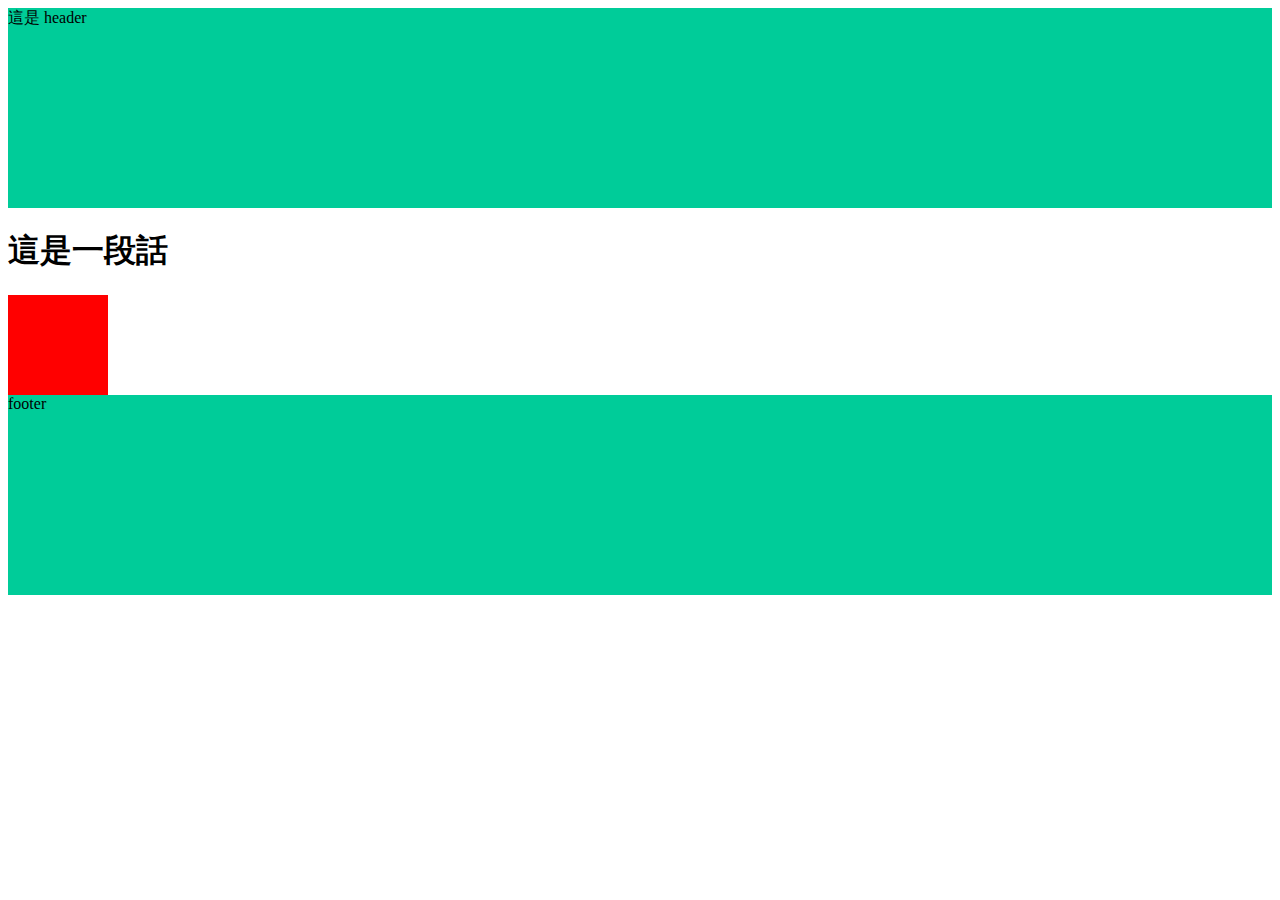
==== index.html @ b77ef29b "Update 2022-07-09T13:34:38.799Z" ====
<!DOCTYPE html>
<html lang="en">

<head>
  <meta charset="UTF-8">
  <meta name="viewport" content="width=device-width, initial-scale=1.0">
  <meta http-equiv="X-UA-Compatible" content="ie=edge">
  <title>首頁</title>
  <link rel="stylesheet" href="./assets/style/all.css">
</head>

<body>
  <header class="header">
    這是 header
  </header>

  
<h1>
  這是一段話
</h1>

<div class="box"></div>

  <footer class="footer">
    footer
  </footer>
  <script src="./assets/js/vendors.js"></script>
  <script src="./assets/js/all.js"></script>
</body>

</html>
---- assets/style/all.css ----
.header {
  height: 200px;
  background-color: #00cc99; }

.footer {
  height: 200px;
  background-color: #00cc99; }

.box {
  width: 100px;
  height: 100px;
  background-color: red;
  display: -webkit-box;
  display: -ms-flexbox;
  display: flex;
  -webkit-transition: all 0.5s;
  -o-transition: all 0.5s;
  transition: all 0.5s; }
  .box:hover {
    width: 200px;
    background-color: #00cc99; }

/*# sourceMappingURL=all.css.map */
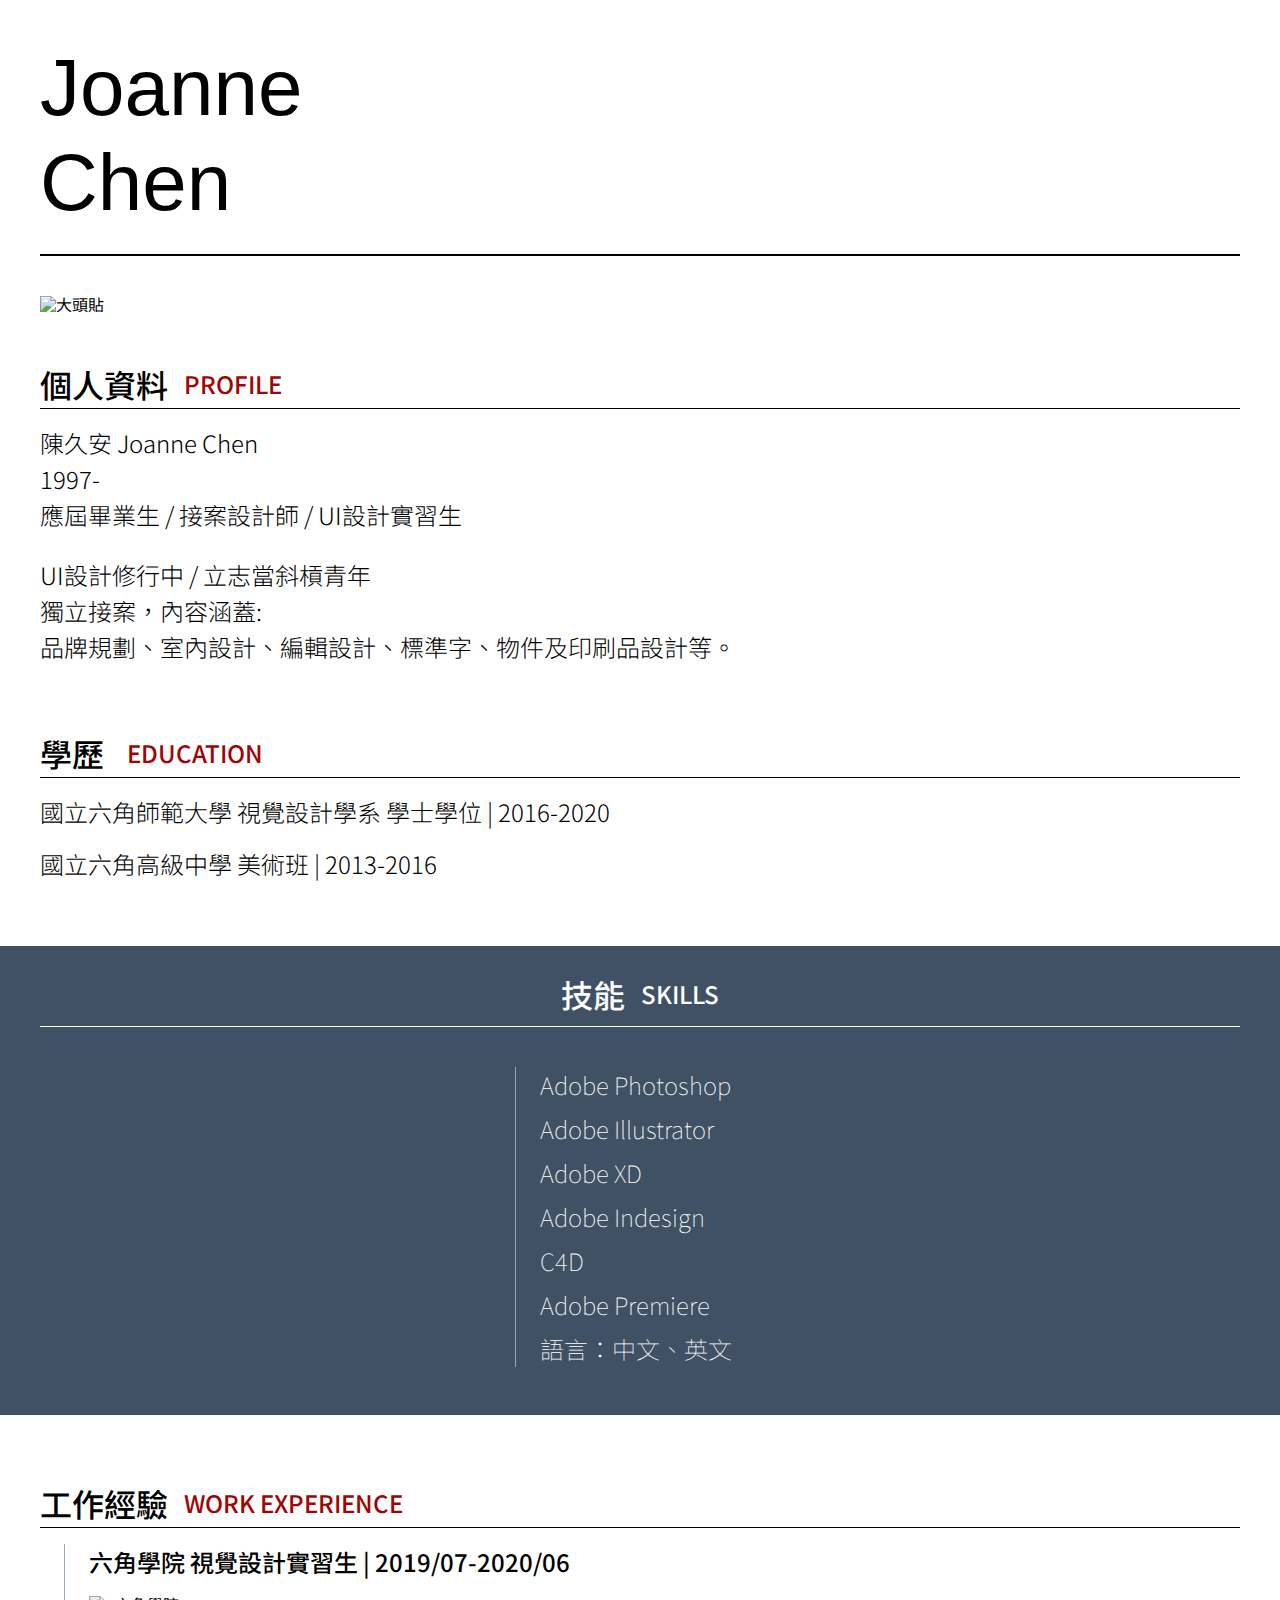
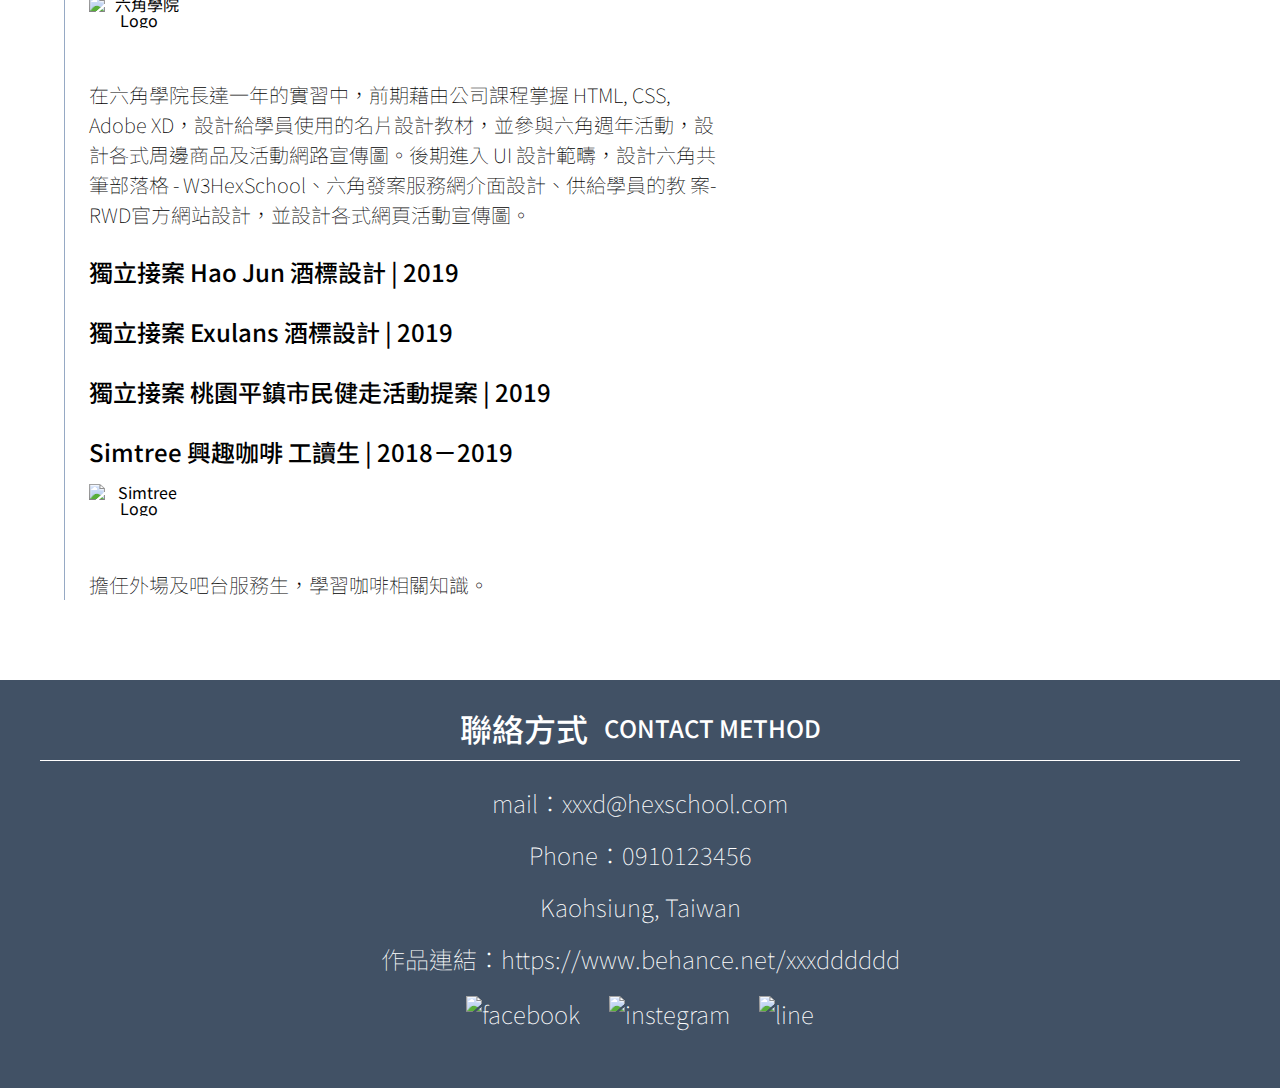
==== commit 90d5ba5a: "Update 2022-07-09T13:50:57.588Z" ====
--- a/index.html
+++ b/index.html
@@ -6,24 +6,145 @@
   <meta name="viewport" content="width=device-width, initial-scale=1.0">
   <meta http-equiv="X-UA-Compatible" content="ie=edge">
   <title>首頁</title>
+  <link rel="stylesheet" href="./assets/style/reset.css">
+    <link rel="preconnect" href="https://fonts.googleapis.com">
+    <link rel="preconnect" href="https://fonts.gstatic.com" crossorigin>
+    <link href="https://fonts.googleapis.com/css2?family=Noto+Sans+TC:wght@100;300;400;500;700;900&display=swap" rel="stylesheet">
   <link rel="stylesheet" href="./assets/style/all.css">
 </head>
 
 <body>
-  <header class="header">
-    這是 header
-  </header>
 
   
-<h1>
-  這是一段話
-</h1>
+<!-- .container>(.name>h1{Joanne}>br+{Chen})+.image>img[src="https://github.com/hexschool/2022-web-layout-training/blob/main/week1/photo.png?raw=true"] -->
 
-<div class="box"></div>
+<div class="container">
+  <div class="name">
+      <h1>Joanne<br>Chen</h1>
+  </div>
+  <div class="image">
+      <img src="https://github.com/hexschool/2022-web-layout-training/blob/main/week1/photo.png?raw=true" alt="大頭貼">
+  </div>
+</div>
 
-  <footer class="footer">
-    footer
-  </footer>
+
+<!-- .container.profile>(.title>h2{個人資料}>span{profile})+ul>(li{陳久安 Joanne Chen}>br+{1997-}>br+{應屆畢業生 / 接案設計師 / UI設計實習生})+(li{UI設計修行中 / 立志當斜槓青年}>br+{獨立接案，內容涵蓋:}>br+{品牌規劃、室內設計、編輯設計、標準字、物件及印刷品設計等。}) -->
+
+<div class="container profile">
+  <div class="title">
+      <h2>個人資料<span>profile</span></h2>
+  </div>
+  <ul>
+      <li>   
+          陳久安 Joanne Chen<br>
+          1997-<br>
+          應屆畢業生 / 接案設計師 / UI設計實習生
+      </li>
+      <li>
+          UI設計修行中 / 立志當斜槓青年<br>
+          獨立接案，內容涵蓋:<br>
+          品牌規劃、室內設計、編輯設計、標準字、物件及印刷品設計等。
+      </li>
+  </ul>
+</div>
+
+<!-- .container.edu>(.title>h2{學歷}>span{education})+ul>li{國立六角師範大學 視覺設計學系 學士學位 | 2016-2020}+li{國立六角高級中學 美術班 | 2013-2016} -->
+
+<div class="container edu">
+  <div class="title">
+      <h2>學歷
+          <span>education</span>
+      </h2>
+  </div>
+  <ul>
+      <li>國立六角師範大學 視覺設計學系 學士學位 | 2016-2020</li>
+      <li>國立六角高級中學 美術班 | 2013-2016</li>
+  </ul>
+</div>
+
+
+
+<!-- .skill>.container>(.title>h2{技能}>span{skills})+ul>li{Adobe Photoshop}+li{Adobe Illustrator}+li{Adobe XD}+li{Adobe Indesign}+li{C4D}+li{Adobe Premiere}+li{語言：中文、英文} -->
+
+<div class="skill">
+  <div class="container">
+      <div class="title">
+          <h2>技能<span>skills</span></h2>
+      </div>
+      <ul>
+          <li>Adobe Photoshop</li>
+          <li>Adobe Illustrator</li>
+          <li>Adobe XD</li>
+          <li>Adobe Indesign</li>
+          <li>C4D</li>
+          <li>Adobe Premiere</li>
+          <li>語言：中文、英文</li>
+      </ul>
+  </div>
+</div>
+
+
+
+<!-- .container.exp>(.title>h2{工作經驗}>span{work experience})+ul>(li>h3{六角學院 視覺設計實習生 | 2019/07-2020/06}+(.school>img[src="" alt="六角學院 Logo"])+p{...})+(li>h3{獨立接案 Hao Jun 酒標設計 | 2019})+(li>h3{獨立接案 Exulans 酒標設計 | 2019})+(li>h3{獨立接案 桃園平鎮市民健走活動提案 | 2019})+(li>h3{Simtree 興趣咖啡 工讀生 | 2018－2019}+(.tree>img[src="" alt="Simtree Logo"])+p{...}) -->
+
+
+<div class="container exp">
+  <div class="title">
+      <h2>工作經驗<span>work experience</span></h2>
+  </div>
+  <ul>
+      <li>
+          <h3>六角學院 視覺設計實習生 | 2019/07-2020/06</h3>
+          <div class="school">
+              <img src="https://raw.githubusercontent.com/hexschool/webLayoutTraining1st/f70f00178a7f0baa31e9c01634303d8562cfe93a/week1/Group%201.svg" alt="六角學院 Logo">
+          </div>
+          <p>在六角學院長達一年的實習中，前期藉由公司課程掌握 HTML, CSS, Adobe XD，設計給學員使用的名片設計教材，並參與六角週年活動，設計各式周邊商品及活動網路宣傳圖。後期進入 UI 設計範疇，設計六角共筆部落格 - W3HexSchool、六角發案服務網介面設計、供給學員的教 案- RWD官方網站設計，並設計各式網頁活動宣傳圖。</p>
+      </li>
+      <li>
+          <h3>獨立接案 Hao Jun 酒標設計 | 2019</h3>
+      </li>
+      <li>
+          <h3>獨立接案 Exulans 酒標設計 | 2019</h3>
+      </li>
+      <li>
+          <h3>獨立接案 桃園平鎮市民健走活動提案 | 2019</h3>
+      </li>
+      <li>
+          <h3>Simtree 興趣咖啡 工讀生 | 2018－2019</h3>
+          <div class="tree">
+              <img src="https://github.com/hexschool/webLayoutTraining1st/blob/master/week1/simtree.png?raw=true" alt="Simtree Logo">
+          </div>
+          <p>擔任外場及吧台服務生，學習咖啡相關知識。</p>
+      </li>
+  </ul>
+</div>
+
+  <!-- .foot>.container>(.title>h2{聯絡方式}>span{contact method})+ul>(li>a[href="mailto:xxxd@hexschool.com"]{mail：xxxd@hexschool.com})+(li>a[href="tel:+886-910123456"]{Phone：0910123456})+li{Kaohsiung, Taiwan}+(li{作品連結：}>a[href="#"]{https://www.behance.net/xxxdddddd})+li>(a[href="#"]>img)*3 -->
+
+  <div class="foot">
+    <div class="container">
+        <div class="title">
+            <h2>聯絡方式<span>contact method</span></h2>
+        </div>
+        <ul>
+            <li>
+                <a href="mailto:xxxd@hexschool.com">mail：xxxd@hexschool.com</a>
+            </li>
+            <li>
+                <a href="tel:+886-910123456">Phone：0910123456</a>
+            </li>
+            <li>Kaohsiung, Taiwan</li>
+            <li>
+                作品連結：<a href="#">https://www.behance.net/xxxdddddd</a>
+            </li>
+            <li>
+                <a href="#"><img src="https://raw.githubusercontent.com/hexschool/webLayoutTraining1st/f70f00178a7f0baa31e9c01634303d8562cfe93a/week1/facebook.svg" alt="facebook"></a>
+                <a href="#"><img src="https://raw.githubusercontent.com/hexschool/webLayoutTraining1st/f70f00178a7f0baa31e9c01634303d8562cfe93a/week1/instagram-alt.svg" alt="instegram"></a>
+                <a href="#"><img src="https://raw.githubusercontent.com/hexschool/webLayoutTraining1st/f70f00178a7f0baa31e9c01634303d8562cfe93a/week1/line.svg" alt="line"></a>
+            </li>
+        </ul>
+    </div>
+</div>
   <script src="./assets/js/vendors.js"></script>
   <script src="./assets/js/all.js"></script>
 </body>
--- a/assets/style/all.css
+++ b/assets/style/all.css
@@ -1,23 +1,145 @@
-.header {
-  height: 200px;
-  background-color: #00cc99; }
+body {
+  font-family: 'Noto Sans TC', sans-serif; }
 
-.footer {
-  height: 200px;
-  background-color: #00cc99; }
+h1 {
+  font-size: 80px;
+  line-height: 95px;
+  font-family: 'Segoe UI', Tahoma, Geneva, Verdana, sans-serif;
+  font-weight: 500; }
 
-.box {
-  width: 100px;
-  height: 100px;
-  background-color: red;
-  display: -webkit-box;
-  display: -ms-flexbox;
-  display: flex;
-  -webkit-transition: all 0.5s;
-  -o-transition: all 0.5s;
-  transition: all 0.5s; }
-  .box:hover {
-    width: 200px;
-    background-color: #00cc99; }
+.container {
+  width: 1200px;
+  margin: 0 auto; }
+
+.name {
+  border-bottom: 2px solid #000;
+  padding-top: 40px;
+  padding-bottom: 24px;
+  margin-bottom: 40px; }
+
+.image {
+  margin-bottom: 48px; }
+
+.title {
+  border-bottom: 1px solid #000;
+  margin-bottom: 16px; }
+  .title h2 {
+    font-size: 32px;
+    line-height: 48px;
+    font-weight: 500; }
+    .title h2 span {
+      margin-left: 16px;
+      text-transform: uppercase;
+      color: #A00404;
+      font-size: 24px;
+      line-height: 36px;
+      vertical-align: 12%; }
+
+.profile {
+  margin-bottom: 64px; }
+  .profile ul li {
+    margin-bottom: 24px;
+    font-size: 24px;
+    line-height: 36px;
+    font-weight: 300; }
+
+.edu {
+  margin-bottom: 64px; }
+  .edu ul li {
+    font-size: 24px;
+    line-height: 36px;
+    font-weight: 300;
+    margin-bottom: 16px; }
+
+.skill {
+  background: #415165;
+  padding-bottom: 40px;
+  margin-bottom: 64px; }
+  .skill .title {
+    border-color: #fff;
+    text-align: center;
+    padding-top: 24px;
+    padding-bottom: 8px;
+    margin-bottom: 40px; }
+    .skill .title h2 {
+      color: #fff; }
+      .skill .title h2 span {
+        color: #fff; }
+  .skill ul {
+    width: 225px;
+    margin: 0 auto;
+    border-left: 1px solid #96A9C4;
+    padding-left: 24px; }
+    .skill ul li {
+      font-size: 24px;
+      line-height: 36px;
+      color: #fff;
+      margin-bottom: 8px;
+      font-weight: 100; }
+
+.exp ul {
+  margin-left: 24px;
+  padding-left: 24px;
+  border-left: 1px solid #96A9C4;
+  margin-bottom: 80px; }
+  .exp ul li {
+    margin-bottom: 24px; }
+    .exp ul li h3 {
+      font-size: 24px;
+      line-height: 36px;
+      font-weight: 500; }
+    .exp ul li .school {
+      width: 100px;
+      height: 100px;
+      text-align: center; }
+      .exp ul li .school img {
+        padding-top: 16px;
+        padding-bottom: 16px; }
+    .exp ul li .tree {
+      width: 100px;
+      height: 100px;
+      text-align: center; }
+      .exp ul li .tree img {
+        padding-top: 13.5px;
+        margin-bottom: 13.5px; }
+    .exp ul li p {
+      font-size: 20px;
+      line-height: 30px;
+      font-weight: 100;
+      width: 642px; }
+
+.foot {
+  background: #415165;
+  padding-bottom: 40px; }
+  .foot .title {
+    border-color: #fff;
+    text-align: center;
+    padding-top: 24px;
+    padding-bottom: 8px;
+    margin-bottom: 24px; }
+    .foot .title h2 {
+      color: #fff; }
+      .foot .title h2 span {
+        color: #fff; }
+  .foot ul li {
+    text-align: center;
+    margin-bottom: 16px;
+    color: #fff;
+    font-weight: 100;
+    font-size: 24px;
+    line-height: 36px; }
+    .foot ul li a {
+      text-decoration: none;
+      color: #fff; }
+      .foot ul li a:hover {
+        text-decoration: underline; }
+    .foot ul li:last-child a {
+      margin: 0 12px; }
+      .foot ul li:last-child a img {
+        vertical-align: middle; }
+      .foot ul li:last-child a:hover img {
+        -webkit-transform: scale(1.1);
+            -ms-transform: scale(1.1);
+                transform: scale(1.1); }
 
 /*# sourceMappingURL=all.css.map */
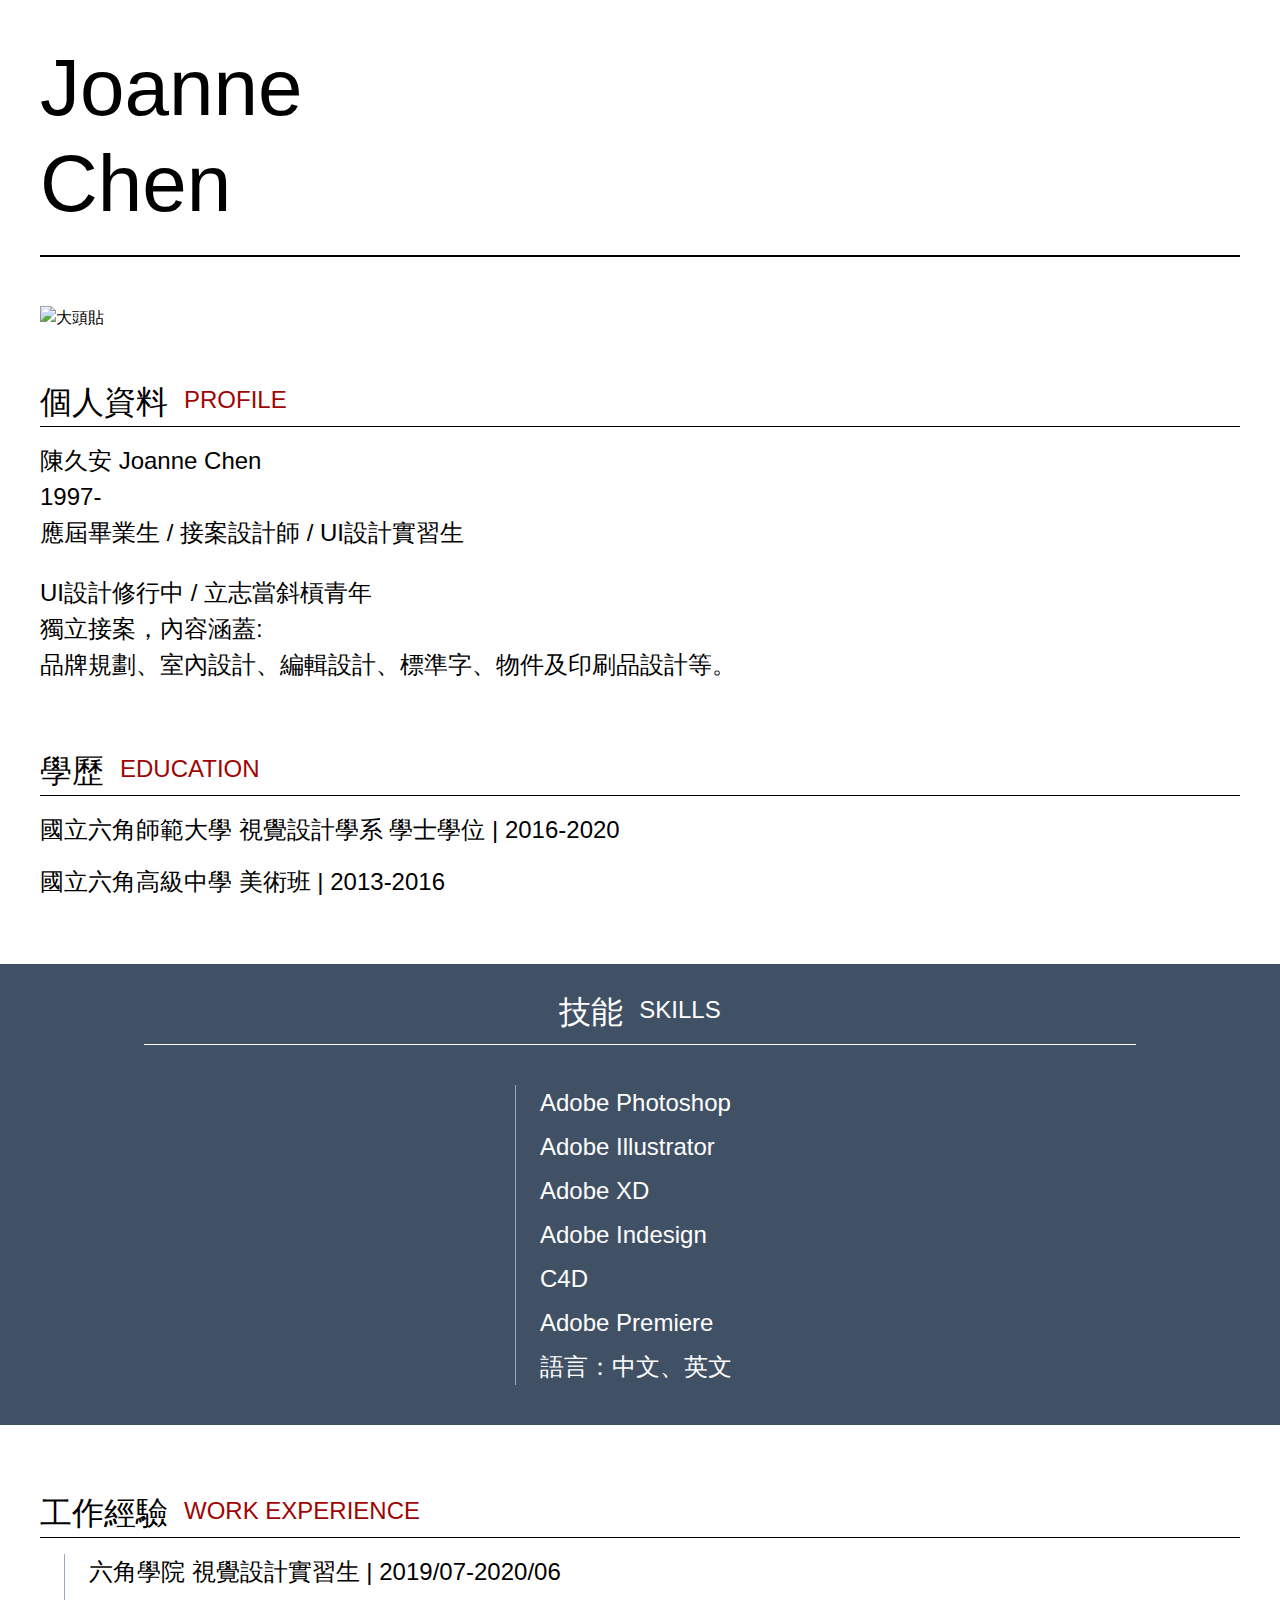
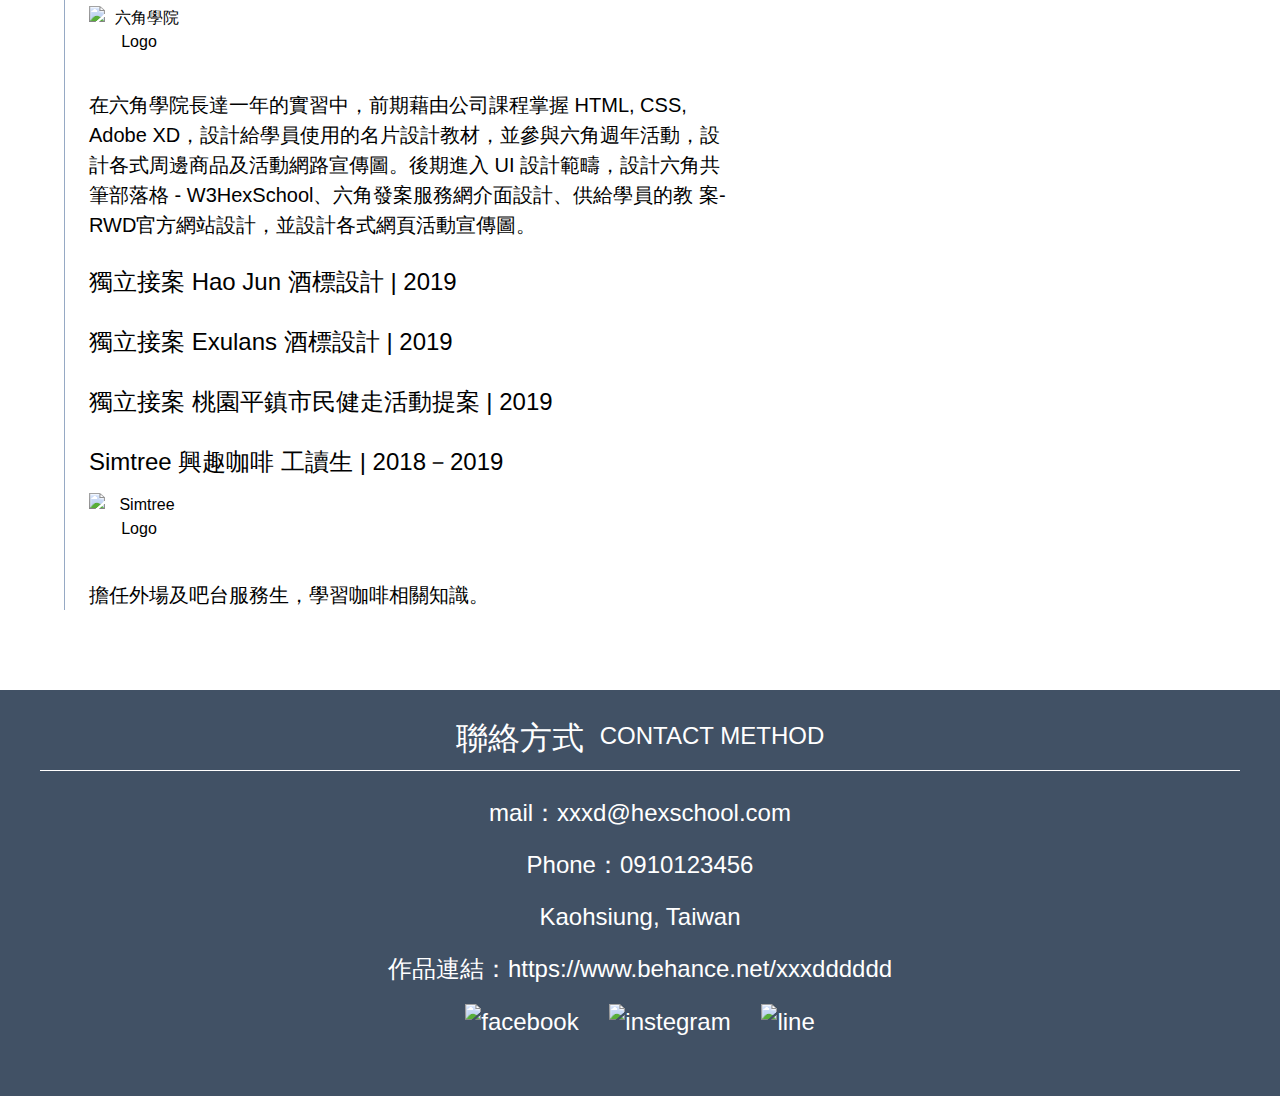
==== commit fbdd70fa: "Update 2022-07-12T05:45:52.101Z" ====
--- a/index.html
+++ b/index.html
@@ -6,10 +6,6 @@
   <meta name="viewport" content="width=device-width, initial-scale=1.0">
   <meta http-equiv="X-UA-Compatible" content="ie=edge">
   <title>首頁</title>
-  <link rel="stylesheet" href="./assets/style/reset.css">
-    <link rel="preconnect" href="https://fonts.googleapis.com">
-    <link rel="preconnect" href="https://fonts.gstatic.com" crossorigin>
-    <link href="https://fonts.googleapis.com/css2?family=Noto+Sans+TC:wght@100;300;400;500;700;900&display=swap" rel="stylesheet">
   <link rel="stylesheet" href="./assets/style/all.css">
 </head>
 
@@ -31,9 +27,7 @@
 <!-- .container.profile>(.title>h2{個人資料}>span{profile})+ul>(li{陳久安 Joanne Chen}>br+{1997-}>br+{應屆畢業生 / 接案設計師 / UI設計實習生})+(li{UI設計修行中 / 立志當斜槓青年}>br+{獨立接案，內容涵蓋:}>br+{品牌規劃、室內設計、編輯設計、標準字、物件及印刷品設計等。}) -->
 
 <div class="container profile">
-  <div class="title">
-      <h2>個人資料<span>profile</span></h2>
-  </div>
+  <h2 class="title">個人資料<span>profile</span></h2>
   <ul>
       <li>   
           陳久安 Joanne Chen<br>
@@ -51,11 +45,7 @@
 <!-- .container.edu>(.title>h2{學歷}>span{education})+ul>li{國立六角師範大學 視覺設計學系 學士學位 | 2016-2020}+li{國立六角高級中學 美術班 | 2013-2016} -->
 
 <div class="container edu">
-  <div class="title">
-      <h2>學歷
-          <span>education</span>
-      </h2>
-  </div>
+  <h2 class="title">學歷<span>education</span></h2>
   <ul>
       <li>國立六角師範大學 視覺設計學系 學士學位 | 2016-2020</li>
       <li>國立六角高級中學 美術班 | 2013-2016</li>
@@ -68,9 +58,7 @@
 
 <div class="skill">
   <div class="container">
-      <div class="title">
-          <h2>技能<span>skills</span></h2>
-      </div>
+      <h2 class="title">技能<span>skills</span></h2>
       <ul>
           <li>Adobe Photoshop</li>
           <li>Adobe Illustrator</li>
@@ -89,9 +77,7 @@
 
 
 <div class="container exp">
-  <div class="title">
-      <h2>工作經驗<span>work experience</span></h2>
-  </div>
+  <h2 class="title">工作經驗<span>work experience</span></h2>
   <ul>
       <li>
           <h3>六角學院 視覺設計實習生 | 2019/07-2020/06</h3>
--- a/assets/style/all.css
+++ b/assets/style/all.css
@@ -1,11 +1,62 @@
+/* http://meyerweb.com/eric/tools/css/reset/ 
+   v2.0 | 20110126
+   License: none (public domain)
+*/
+html, body, div, span, applet, object, iframe,
+h1, h2, h3, h4, h5, h6, p, blockquote, pre,
+a, abbr, acronym, address, big, cite, code,
+del, dfn, em, img, ins, kbd, q, s, samp,
+small, strike, strong, sub, sup, tt, var,
+b, u, i, center,
+dl, dt, dd, ol, ul, li,
+fieldset, form, label, legend,
+table, caption, tbody, tfoot, thead, tr, th, td,
+article, aside, canvas, details, embed,
+figure, figcaption, footer, header, hgroup,
+menu, nav, output, ruby, section, summary,
+time, mark, audio, video {
+  margin: 0;
+  padding: 0;
+  border: 0;
+  font-size: 100%;
+  font: inherit;
+  vertical-align: baseline; }
+
+/* HTML5 display-role reset for older browsers */
+article, aside, details, figcaption, figure,
+footer, header, hgroup, menu, nav, section {
+  display: block; }
+
 body {
-  font-family: 'Noto Sans TC', sans-serif; }
+  line-height: 1; }
+
+ol, ul {
+  list-style: none; }
+
+blockquote, q {
+  quotes: none; }
+
+blockquote:before, blockquote:after,
+q:before, q:after {
+  content: '';
+  content: none; }
+
+table {
+  border-collapse: collapse;
+  border-spacing: 0; }
+
+body {
+  font-family: -apple-system, BlinkMacSystemFont, "Segoe UI", "Microsoft JhengHei", Roboto, "Helvetica Neue", Arial, sans-serif;
+  line-height: 1.5; }
 
 h1 {
   font-size: 80px;
-  line-height: 95px;
+  line-height: 95.5px;
   font-family: 'Segoe UI', Tahoma, Geneva, Verdana, sans-serif;
   font-weight: 500; }
+
+img {
+  vertical-align: middle; }
 
 .container {
   width: 1200px;
@@ -15,39 +66,34 @@
   border-bottom: 2px solid #000;
   padding-top: 40px;
   padding-bottom: 24px;
-  margin-bottom: 40px; }
+  margin-bottom: 48px; }
 
 .image {
   margin-bottom: 48px; }
 
 .title {
   border-bottom: 1px solid #000;
-  margin-bottom: 16px; }
-  .title h2 {
-    font-size: 32px;
-    line-height: 48px;
-    font-weight: 500; }
-    .title h2 span {
-      margin-left: 16px;
-      text-transform: uppercase;
-      color: #A00404;
-      font-size: 24px;
-      line-height: 36px;
-      vertical-align: 12%; }
+  margin-bottom: 16px;
+  font-size: 32px;
+  font-weight: 500; }
+  .title span {
+    margin-left: 16px;
+    text-transform: uppercase;
+    color: #A00404;
+    font-size: 24px;
+    vertical-align: 12%; }
 
 .profile {
   margin-bottom: 64px; }
   .profile ul li {
     margin-bottom: 24px;
     font-size: 24px;
-    line-height: 36px;
     font-weight: 300; }
 
 .edu {
   margin-bottom: 64px; }
   .edu ul li {
     font-size: 24px;
-    line-height: 36px;
     font-weight: 300;
     margin-bottom: 16px; }
 
@@ -56,15 +102,16 @@
   padding-bottom: 40px;
   margin-bottom: 64px; }
   .skill .title {
+    width: 992px;
+    margin: 0 auto;
     border-color: #fff;
     text-align: center;
     padding-top: 24px;
     padding-bottom: 8px;
-    margin-bottom: 40px; }
-    .skill .title h2 {
+    margin-bottom: 40px;
+    color: #fff; }
+    .skill .title span {
       color: #fff; }
-      .skill .title h2 span {
-        color: #fff; }
   .skill ul {
     width: 225px;
     margin: 0 auto;
@@ -72,10 +119,11 @@
     padding-left: 24px; }
     .skill ul li {
       font-size: 24px;
-      line-height: 36px;
       color: #fff;
       margin-bottom: 8px;
       font-weight: 100; }
+      .skill ul li:last-child {
+        margin-bottom: 0; }
 
 .exp ul {
   margin-left: 24px;
@@ -86,7 +134,6 @@
     margin-bottom: 24px; }
     .exp ul li h3 {
       font-size: 24px;
-      line-height: 36px;
       font-weight: 500; }
     .exp ul li .school {
       width: 100px;
@@ -104,7 +151,6 @@
         margin-bottom: 13.5px; }
     .exp ul li p {
       font-size: 20px;
-      line-height: 30px;
       font-weight: 100;
       width: 642px; }
 
@@ -126,8 +172,7 @@
     margin-bottom: 16px;
     color: #fff;
     font-weight: 100;
-    font-size: 24px;
-    line-height: 36px; }
+    font-size: 24px; }
     .foot ul li a {
       text-decoration: none;
       color: #fff; }
